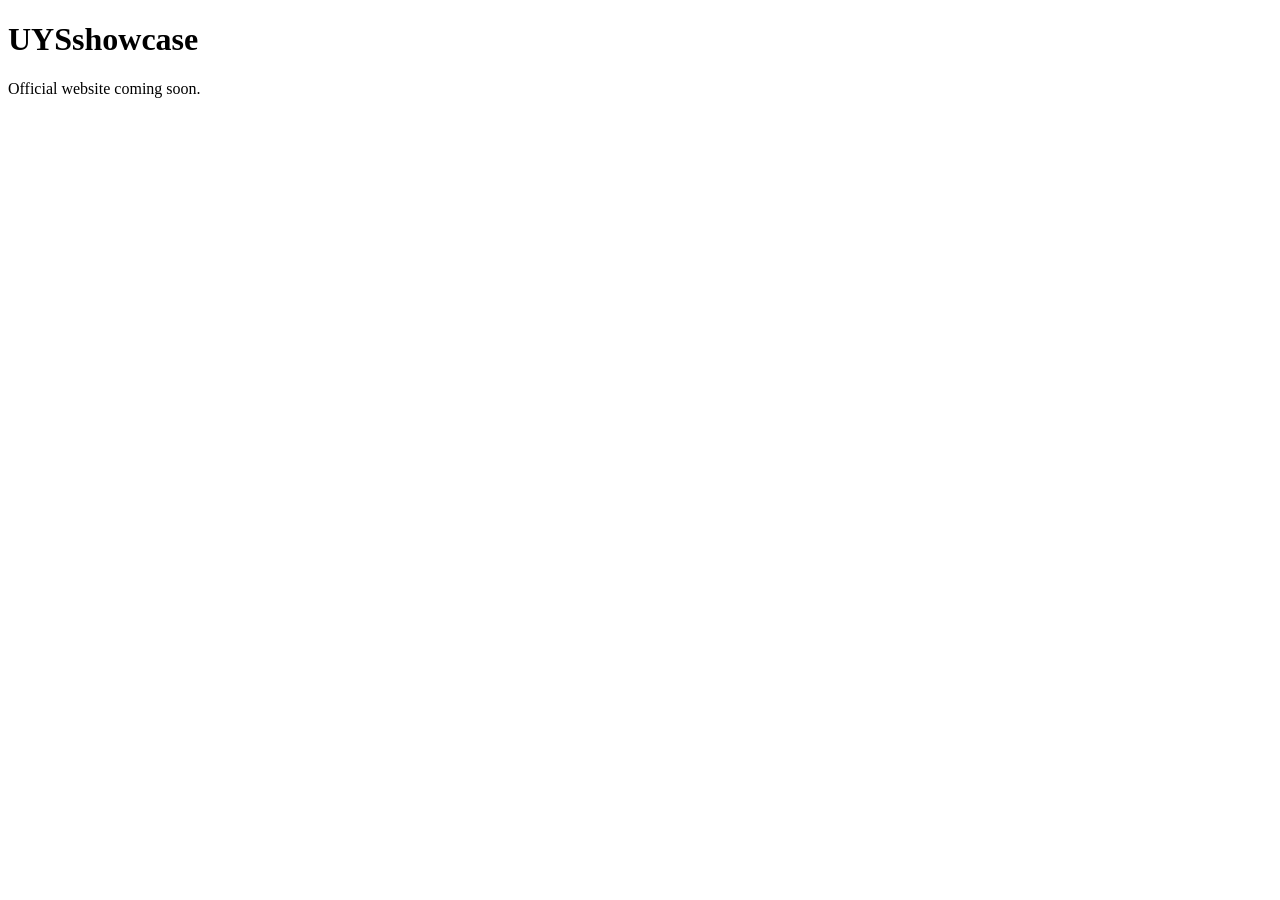
==== index.html @ 925d5141 "Add initial HTML structure for UYSshowcase testpage" ====
<!doctype html>
<html lang="ja">
<head>
  <meta charset="utf-8">
  <title>UYSshowcase</title>
  <meta name="viewport" content="width=device-width, initial-scale=1">
</head>
<body>
  <h1>UYSshowcase</h1>
  <p>Official website coming soon.</p>
</body>
</html>
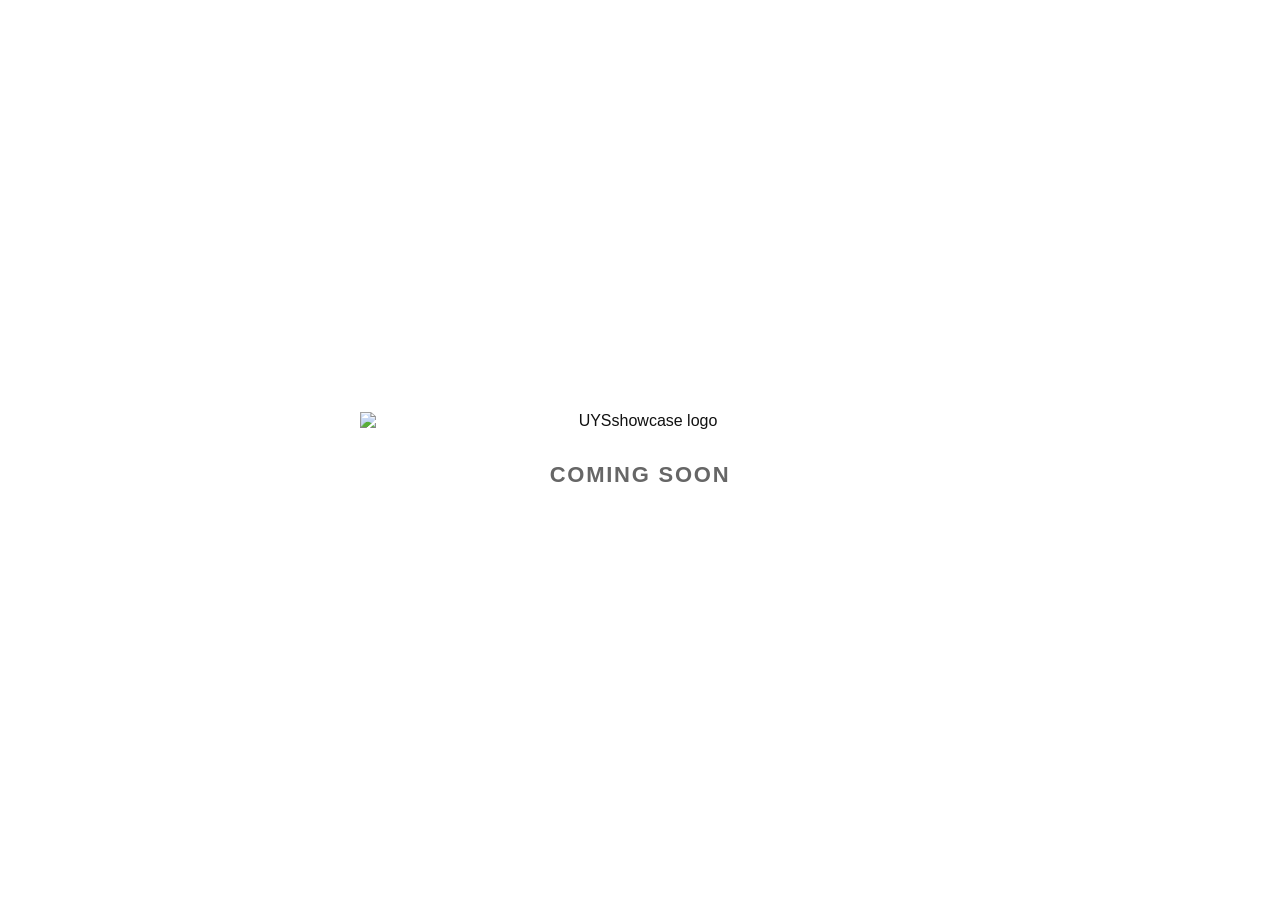
==== commit a049270c: "Update index.html with new styling and content openlogo" ====
--- a/index.html
+++ b/index.html
@@ -4,9 +4,64 @@
   <meta charset="utf-8">
   <title>UYSshowcase</title>
   <meta name="viewport" content="width=device-width, initial-scale=1">
+  <meta name="description" content="UYSshowcase official website coming soon.">
+
+  <style>
+    :root {
+      --bg: #ffffff;
+      --text: #111111;
+      --sub: #666666;
+    }
+
+    * {
+      box-sizing: border-box;
+    }
+
+    html, body {
+      margin: 0;
+      padding: 0;
+      width: 100%;
+      min-height: 100%;
+      background: var(--bg);
+      color: var(--text);
+      font-family: Arial, "Hiragino Kaku Gothic ProN", "Hiragino Sans", Meiryo, sans-serif;
+    }
+
+    body {
+      min-height: 100vh;
+      display: flex;
+      align-items: center;
+      justify-content: center;
+    }
+
+    .wrap {
+      width: 100%;
+      max-width: 960px;
+      padding: 40px 24px;
+      text-align: center;
+    }
+
+    .logo {
+      display: block;
+      width: min(560px, 78vw);
+      max-width: 100%;
+      height: auto;
+      margin: 0 auto 32px;
+    }
+
+    .coming-soon {
+      margin: 0;
+      font-size: clamp(16px, 2vw, 22px);
+      font-weight: 600;
+      letter-spacing: 0.08em;
+      color: var(--sub);
+    }
+  </style>
 </head>
 <body>
-  <h1>UYSshowcase</h1>
-  <p>Official website coming soon.</p>
+  <main class="wrap">
+    <img src="assets/openrogo.png" alt="UYSshowcase logo" class="logo">
+    <p class="coming-soon">COMING SOON</p>
+  </main>
 </body>
 </html>
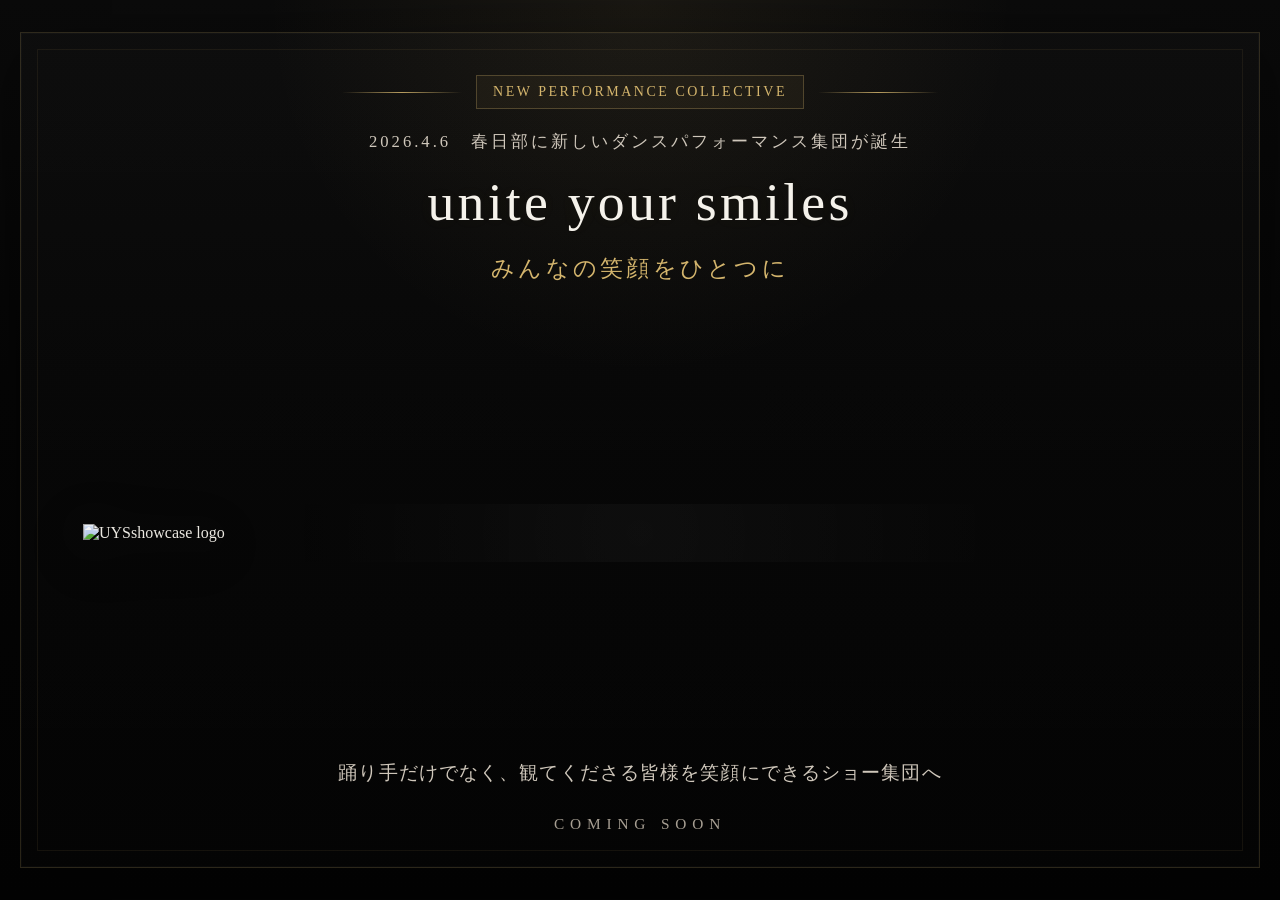
==== commit 7d0c7353: "Revamp styles and structure for landing page" ====
--- a/index.html
+++ b/index.html
@@ -8,9 +8,15 @@
 
   <style>
     :root {
-      --bg: #ffffff;
-      --text: #111111;
-      --sub: #666666;
+      --bg: #050505;
+      --bg-soft: #0d0d0d;
+      --text: #f5f2eb;
+      --muted: #cfc7bb;
+      --sub: #a79f93;
+      --line: rgba(212, 181, 109, 0.34);
+      --gold: #d4b56d;
+      --gold-soft: rgba(212, 181, 109, 0.14);
+      --shadow: rgba(0, 0, 0, 0.45);
     }
 
     * {
@@ -22,46 +28,270 @@
       padding: 0;
       width: 100%;
       min-height: 100%;
-      background: var(--bg);
+      background:
+        radial-gradient(circle at top, rgba(212, 181, 109, 0.08), transparent 34%),
+        linear-gradient(180deg, #0a0a0a 0%, #050505 42%, #030303 100%);
       color: var(--text);
-      font-family: Arial, "Hiragino Kaku Gothic ProN", "Hiragino Sans", Meiryo, sans-serif;
+      font-family:
+        "Hiragino Mincho ProN",
+        "Yu Mincho",
+        "YuMincho",
+        "Times New Roman",
+        serif;
     }
 
     body {
       min-height: 100vh;
-      display: flex;
-      align-items: center;
-      justify-content: center;
     }
 
     .wrap {
       width: 100%;
-      max-width: 960px;
-      padding: 40px 24px;
+      min-height: 100vh;
+      display: flex;
+      align-items: center;
+      justify-content: center;
+      padding: 32px 20px;
+    }
+
+    .panel {
+      width: min(1280px, 100%);
+      min-height: calc(100vh - 64px);
+      border: 1px solid rgba(212, 181, 109, 0.18);
+      background:
+        linear-gradient(180deg, rgba(255,255,255,0.015) 0%, rgba(255,255,255,0.005) 100%);
+      box-shadow:
+        0 20px 60px var(--shadow),
+        inset 0 0 0 1px rgba(255,255,255,0.02);
+      display: flex;
+      flex-direction: column;
+      justify-content: space-between;
+      padding: 42px 42px 34px;
+      position: relative;
+      overflow: hidden;
+    }
+
+    .panel::before {
+      content: "";
+      position: absolute;
+      inset: 16px;
+      border: 1px solid rgba(212, 181, 109, 0.08);
+      pointer-events: none;
+    }
+
+    .top-copy {
       text-align: center;
+      margin-bottom: 18px;
+      position: relative;
+      z-index: 1;
+    }
+
+    .eyebrow-wrap {
+      display: flex;
+      align-items: center;
+      justify-content: center;
+      gap: 14px;
+      margin-bottom: 18px;
+    }
+
+    .eyebrow-wrap::before,
+    .eyebrow-wrap::after {
+      content: "";
+      width: min(12vw, 120px);
+      height: 1px;
+      background: linear-gradient(90deg, transparent, var(--gold), transparent);
+      opacity: 0.85;
+    }
+
+    .eyebrow {
+      display: inline-block;
+      padding: 8px 16px;
+      border: 1px solid rgba(212, 181, 109, 0.28);
+      background: rgba(212, 181, 109, 0.05);
+      color: var(--gold);
+      font-size: clamp(11px, 1.1vw, 14px);
+      letter-spacing: 0.18em;
+      text-transform: uppercase;
+    }
+
+    .date-line {
+      margin: 0 0 14px;
+      font-size: clamp(13px, 1.3vw, 18px);
+      letter-spacing: 0.18em;
+      color: var(--muted);
+      line-height: 1.8;
+    }
+
+    .lead-title {
+      margin: 0;
+      font-size: clamp(28px, 4.2vw, 60px);
+      font-weight: 400;
+      line-height: 1.18;
+      letter-spacing: 0.06em;
+      color: var(--text);
+      text-shadow: 0 0 18px rgba(212, 181, 109, 0.06);
+    }
+
+    .jp-title {
+      margin: 14px 0 0;
+      font-size: clamp(14px, 1.8vw, 24px);
+      font-weight: 500;
+      letter-spacing: 0.14em;
+      line-height: 1.8;
+      color: var(--gold);
+    }
+
+    .logo-section {
+      flex: 1;
+      display: flex;
+      align-items: center;
+      justify-content: center;
+      padding: 10px 0 6px;
+      position: relative;
+      z-index: 1;
+    }
+
+    .logo-frame {
+      width: 100%;
+      display: flex;
+      align-items: center;
+      justify-content: center;
+      padding: 20px;
+      background:
+        radial-gradient(circle at center, rgba(255,255,255,0.03), rgba(255,255,255,0.00) 62%);
     }
 
     .logo {
       display: block;
-      width: min(560px, 78vw);
+      width: min(1400px, 98vw);
       max-width: 100%;
+      max-height: 46vh;
       height: auto;
-      margin: 0 auto 32px;
+      object-fit: contain;
+      filter:
+        drop-shadow(0 0 18px rgba(255,255,255,0.05))
+        drop-shadow(0 10px 28px rgba(0,0,0,0.48));
+      mix-blend-mode: screen;
+      opacity: 0.96;
+    }
+
+    .message {
+      width: min(920px, 100%);
+      margin: 0 auto;
+      text-align: center;
+      position: relative;
+      z-index: 1;
+    }
+
+    .message p {
+      margin: 0;
+      font-size: clamp(14px, 1.45vw, 21px);
+      line-height: 2.1;
+      letter-spacing: 0.06em;
+      color: var(--muted);
     }
 
     .coming-soon {
-      margin: 0;
-      font-size: clamp(16px, 2vw, 22px);
-      font-weight: 600;
-      letter-spacing: 0.08em;
+      margin-top: 22px;
+      text-align: center;
+      font-size: clamp(12px, 1.2vw, 16px);
+      letter-spacing: 0.38em;
       color: var(--sub);
+    }
+
+    @media (max-width: 900px) {
+      .panel {
+        padding: 30px 20px 26px;
+      }
+
+      .panel::before {
+        inset: 10px;
+      }
+
+      .eyebrow-wrap {
+        gap: 10px;
+      }
+
+      .eyebrow-wrap::before,
+      .eyebrow-wrap::after {
+        width: 44px;
+      }
+
+      .logo {
+        max-height: 34vh;
+      }
+
+      .message p {
+        line-height: 1.9;
+      }
+    }
+
+    @media (max-width: 640px) {
+      .wrap {
+        padding: 10px;
+      }
+
+      .panel {
+        min-height: calc(100vh - 20px);
+        padding: 24px 16px 20px;
+      }
+
+      .date-line {
+        letter-spacing: 0.1em;
+      }
+
+      .lead-title {
+        line-height: 1.28;
+      }
+
+      .jp-title {
+        letter-spacing: 0.08em;
+      }
+
+      .logo-frame {
+        padding: 10px 0;
+      }
+
+      .logo {
+        width: 100%;
+        max-height: 30vh;
+      }
+
+      .message p {
+        font-size: 14px;
+        line-height: 1.85;
+      }
+
+      .coming-soon {
+        letter-spacing: 0.24em;
+      }
     }
   </style>
 </head>
 <body>
   <main class="wrap">
-    <img src="assets/openrogo.png" alt="UYSshowcase logo" class="logo">
-    <p class="coming-soon">COMING SOON</p>
+    <section class="panel">
+      <div class="top-copy">
+        <div class="eyebrow-wrap">
+          <div class="eyebrow">NEW PERFORMANCE COLLECTIVE</div>
+        </div>
+
+        <p class="date-line">2026.4.6　春日部に新しいダンスパフォーマンス集団が誕生</p>
+
+        <h1 class="lead-title">unite your smiles</h1>
+        <p class="jp-title">みんなの笑顔をひとつに</p>
+      </div>
+
+      <div class="logo-section">
+        <div class="logo-frame">
+          <img src="assets/openrogo.png" alt="UYSshowcase logo" class="logo">
+        </div>
+      </div>
+
+      <div class="message">
+        <p>踊り手だけでなく、観てくださる皆様を笑顔にできるショー集団へ</p>
+        <div class="coming-soon">COMING SOON</div>
+      </div>
+    </section>
   </main>
 </body>
 </html>
